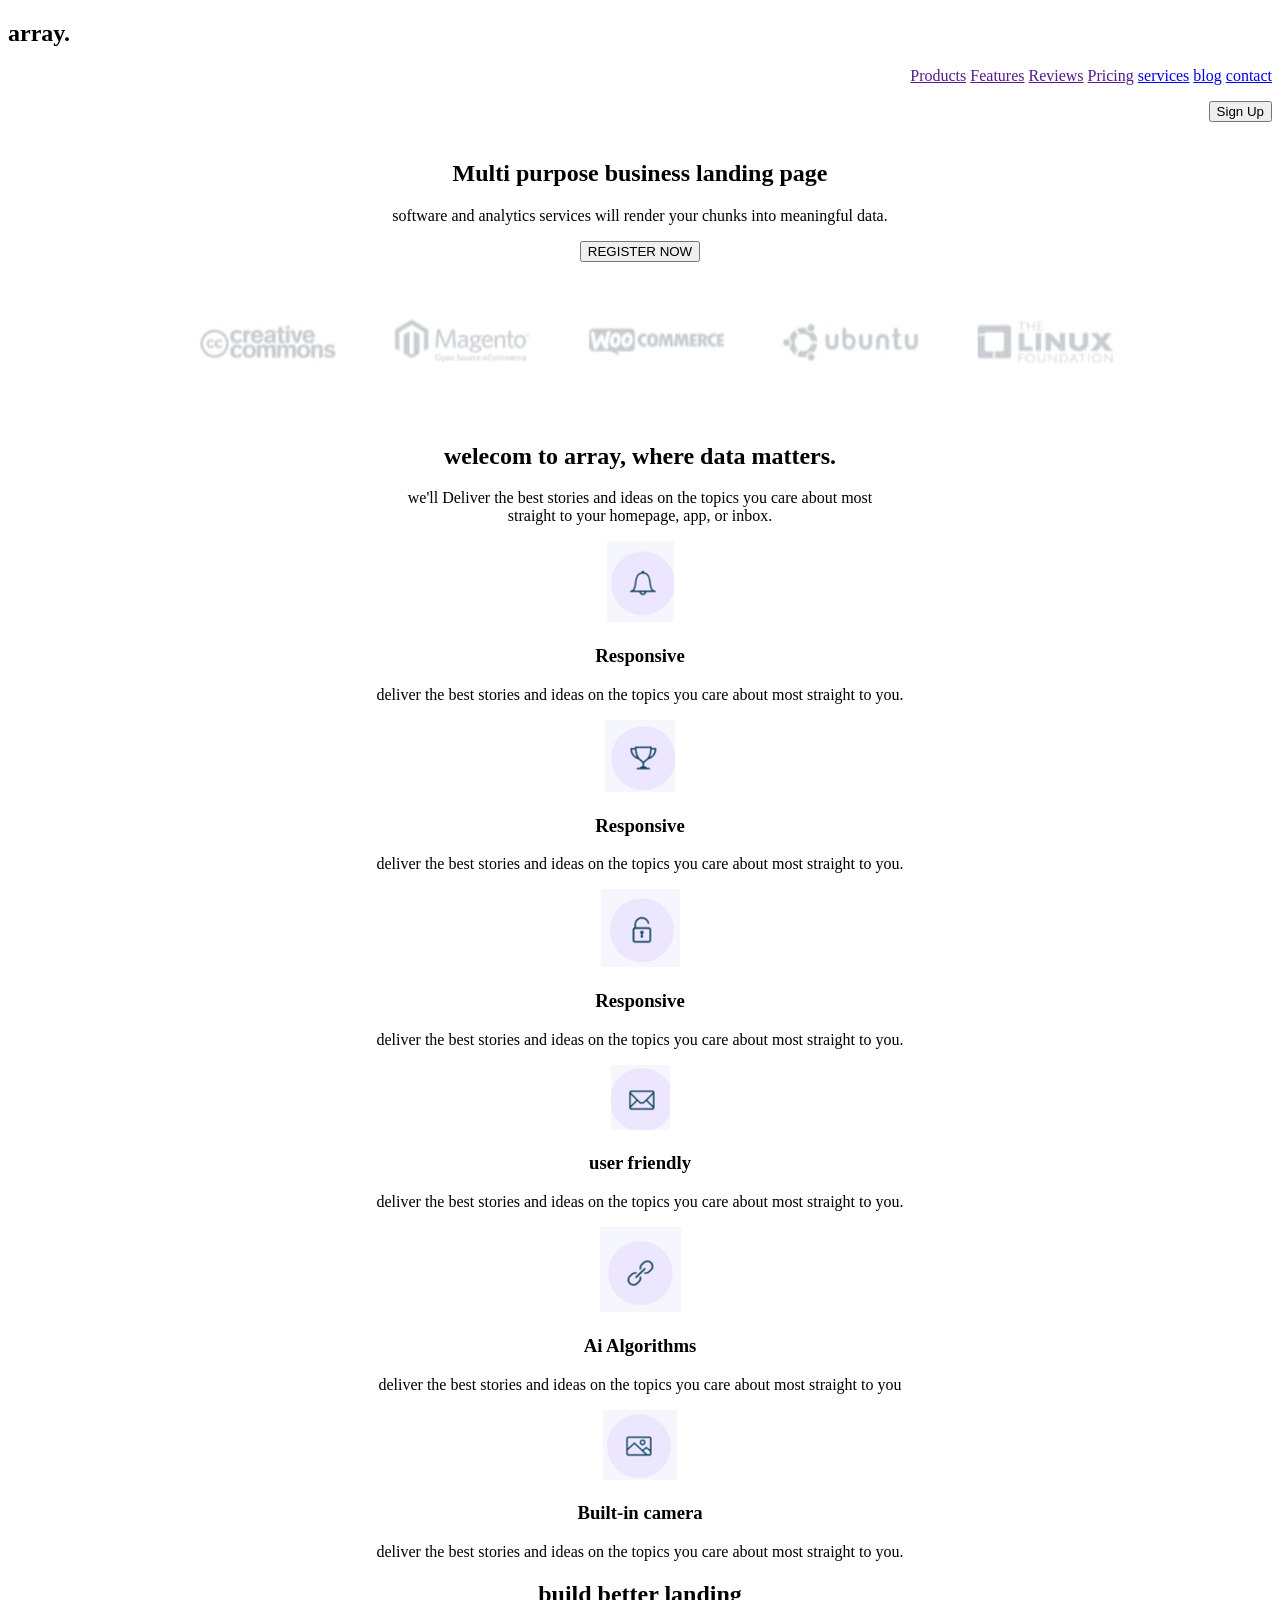
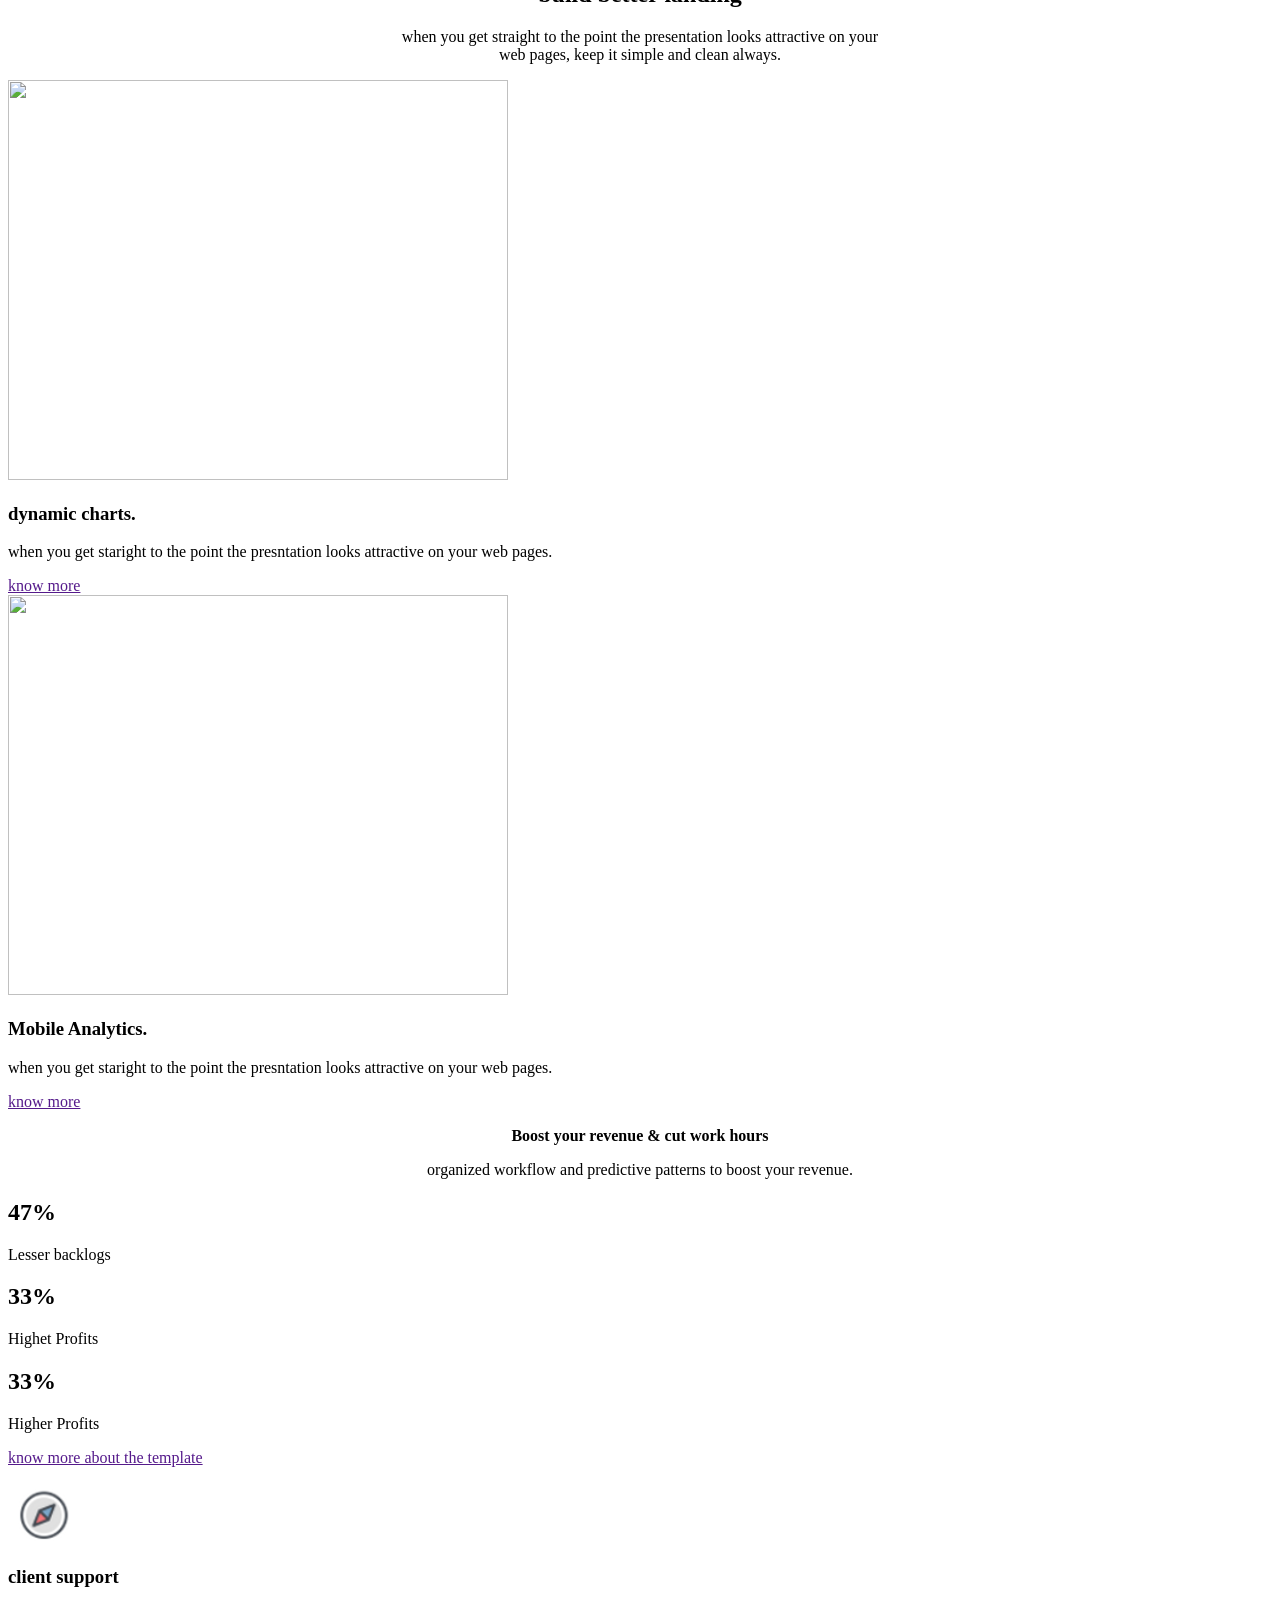
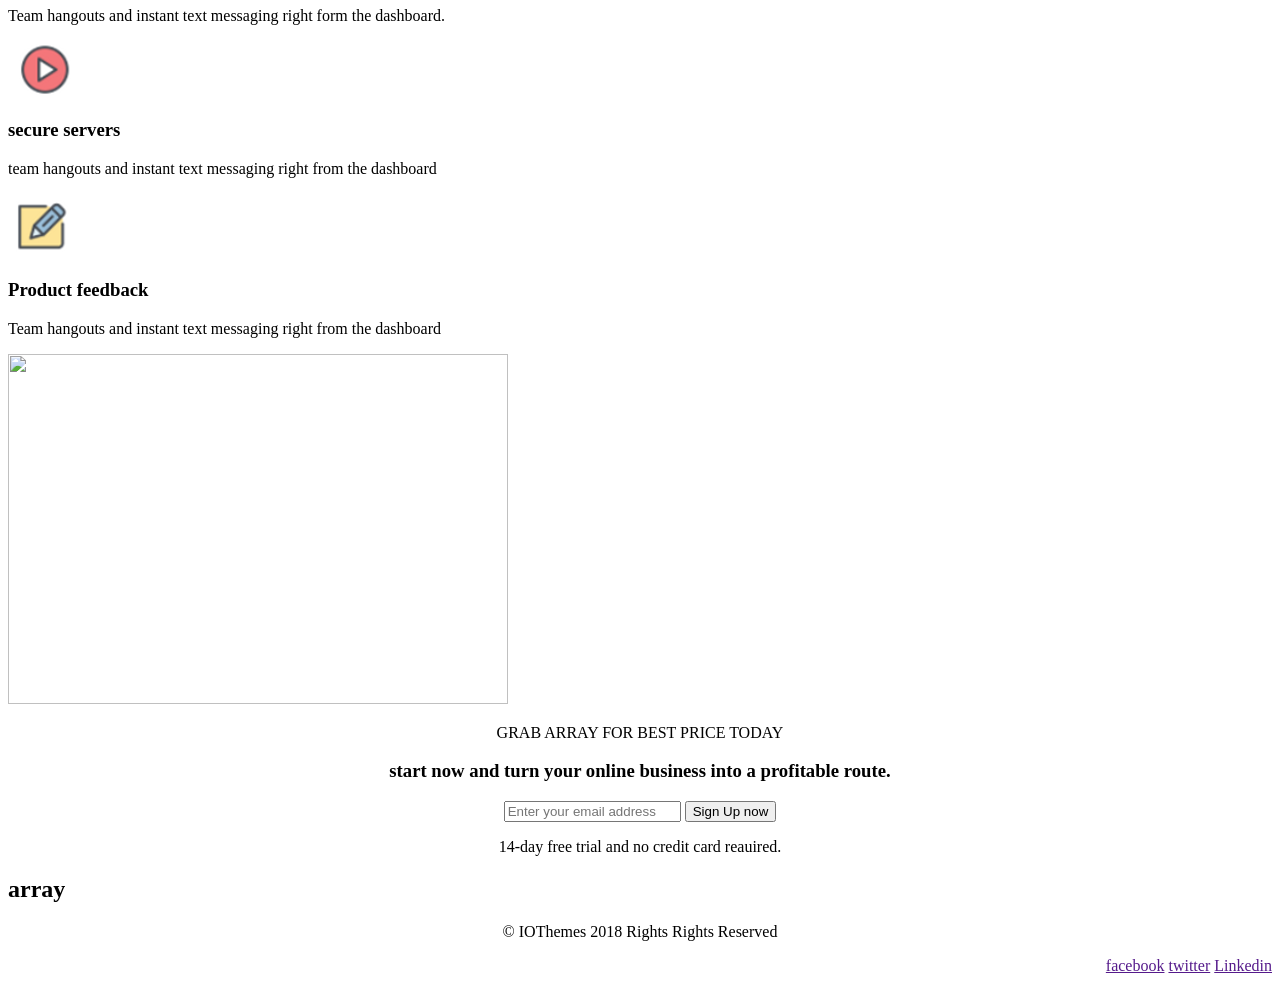
==== index.html @ 15c9b476 "final" ====
<!DOCTYPE html>
<html lang="en">

<head>
    <meta charset="UTF-8">
    <meta name="viewport" content="width=device-width, initial-scale=1.0">
    <title>Document</title>
</head>

<body>
    <!-- ?this is header -->
    <header>
        <div>
            <h2>array.</h2>
            <!-- !navigation bar -->
            <nav>
                <ul align="right">
                    <a href="">Products</a>
                    <a href="">Features</a>
                    <a href="">Reviews</a>
                    <a href="">Pricing</a>
                    <a href="./services.html">services</a>
                    <a href="blog.html">blog</a>
                    <a href="contact.html">contact</a>
                </ul>
            </nav>
            <div align="right"><button type="button">Sign Up</button></div>
        </div>
    </header>
    <main>
        <!-- ?hero section -->
        <section align="center">
            <!-- !div -->
            <div>
                <img src="https://encrypted-tbn0.gstatic.com/images?q=tbn:ANd9GcRawOi-rSEwny_Y39MV2w1dyd36rO_FWqu-CA&s"
                    width="800" alt="">
                <h1>Multi purpose business landing page</h1>
                <p>software and analytics services will render your chunks into meaningful data.</p>
                <button type="button">REGISTER NOW</button>
            </div>
            <!-- !div -->
            <div>
                <img src="./images/img1.jpeg" alt="">
            </div>
        </section>
        <!-- ?another section -->
        <section>
            <!-- !div officially -->
            <div align="center">
                <h1>welecom to array, where data matters.</h1>
                <p>we'll Deliver the best stories and ideas on the topics you care about most <br> straight to your
                    homepage, app, or inbox. </p>
                <div>
                    <img src="./images/bell.png" alt="">
                    <h3>Responsive</h3>
                    <p>deliver the best stories and ideas on the topics you care about most straight to you.</p>
                </div>
                <div>
                    <img src="./images/trophy.png" alt="">
                    <h3>Responsive</h3>
                    <p>deliver the best stories and ideas on the topics you care about most straight to you.</p>
                </div>
                <div>
                    <img src="./images/open_lock.png" alt="">
                    <h3>Responsive</h3>
                    <p>deliver the best stories and ideas on the topics you care about most straight to you.</p>
                </div>
                <div>
                    <img src="./images/inbox.png" alt="">
                    <h3>user friendly</h3>
                    <p>deliver the best stories and ideas on the topics you care about most straight to you.</p>
                </div>
                <div>
                    <img src="./images/link.png" alt="">
                    <h3>Ai Algorithms</h3>
                    <p>deliver the best stories and ideas on the topics you care about most straight to you</p>
                </div>
                <div>
                    <img src="./images/landscape.png" alt="">
                    <h3>Built-in camera</h3>
                    <p>deliver the best stories and ideas on the topics you care about most straight to you.</p>
                </div>
            </div>
        </section>
        <!-- ?section -->
        <section>
            <div  align="center">
                <h2>build better landing</h2>
                <p>when you get straight to the point the presentation looks attractive on your <br> web pages, keep it
                simple and clean always. </p></div>
            <!-- !div officially -->
            <div>
                <img src="https://app.malkite.com/assets/images/hero.png" width="500" height="400" alt="">
                <div>
                    <h3>dynamic charts.</h3>
                    <p>when you get staright to the point the presntation looks attractive on your web pages.</p>
                    <a href="">know more</a>
                </div>
            </div>
            <!-- !div officially -->
            <div>
                <img src="https://app.malkite.com/assets/images/hero.png" width="500" height="400" alt="">
                <div>
                    <h3>Mobile Analytics.</h3>
                    <p>when you get staright to the point the presntation looks attractive on your web pages.</p>
                    <a href="">know more</a>
                </div>
            </div>
        </section>
        <!-- ?section -->
        <section>
            <div align="center">
                <p><b>Boost your revenue & cut work hours</b></p>
                <p>organized workflow and predictive patterns to boost your revenue.</p>
            </div>
            <!-- !div officially -->
            <div>
                <h1>47%</h1>
                <p>Lesser backlogs</p>
                <h1>33%</h1>
                <p>Highet Profits</p>
                <h1>33%</h1>
                <p>Higher Profits</p>
                <div>
                    <p><a href="">know more about the template</a></p>
                </div>
            </div>
        </section>
        <!-- ?section -->
        <section>
            <!-- !div officially -->
            <div>
                <div>
                    <img src="./images/Screenshot_2026-04-24_102420.png" alt="">
                    <h3>client support</h3>
                    <p>Team hangouts and instant text messaging right form the dashboard.</p>
                </div>
                <div>
                    <img src="./images/sercur.png" alt="">
                    <h3>secure servers</h3>
                    <p>team hangouts and instant text messaging right from the dashboard</p>
                </div>
                <div>
                    <img src="./images/product.png" alt="">
                    <h3>Product feedback</h3>
                    <p>Team hangouts and instant text messaging right from the dashboard</p>
                </div>
            </div>
            <div>
                <img src="https://app.malkite.com/assets/images/hero.png" width="500" height="350">
            </div>
        </section>
    </main>
    <!-- ?this is footer -->
    <footer>
        <div align="center">
            <p>GRAB ARRAY FOR BEST PRICE TODAY</p>
            <h3>start now and turn your online business into a profitable route.</h3>
            <form action="">
               <input type="text" placeholder="Enter your email address">
              <button type="button">Sign Up now</button>
            </form>
            <p>14-day free trial and no credit card reauired.</p>
        </div>
        <div>
            <h2>array</h2>
            <p align="center">&copy; IOThemes 2018 Rights Rights Reserved</p>
            <ul align="right">
                <a href="">facebook</a>
                <a href="">twitter</a>
                <a href="">Linkedin</a>
            </ul>
        </div>
    </footer>
</body>
</html>
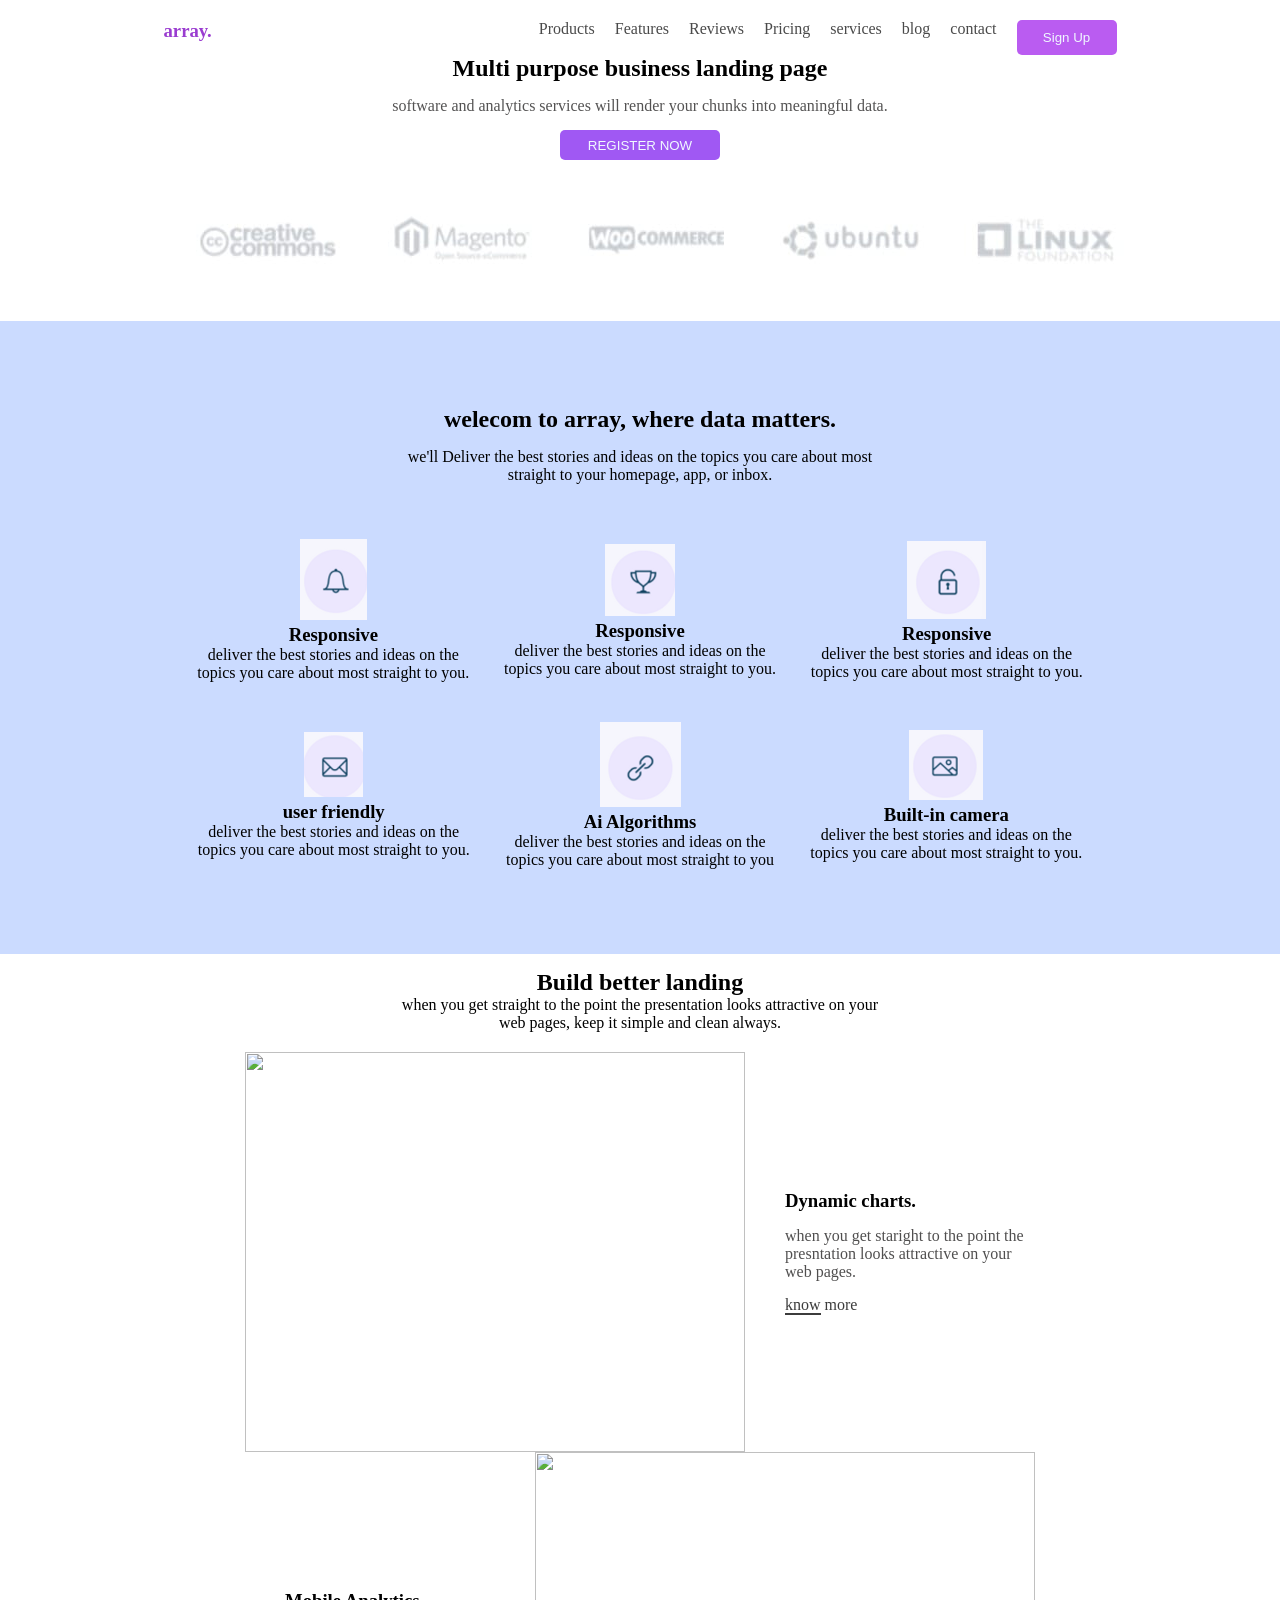
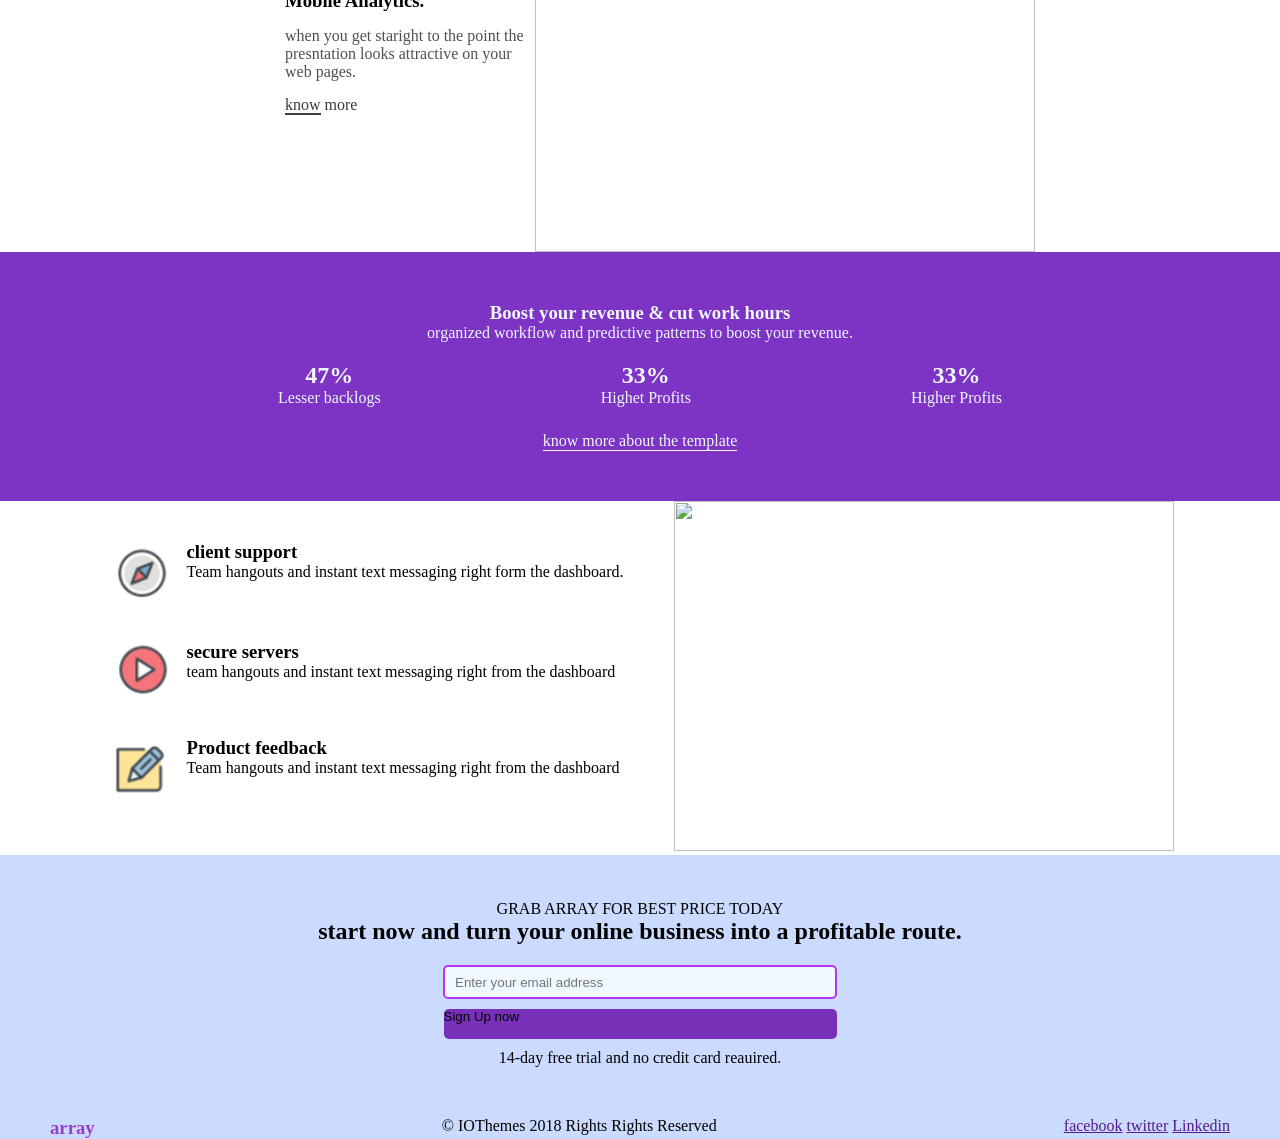
==== commit c486ba48: "css" ====
--- a/index.html
+++ b/index.html
@@ -5,16 +5,17 @@
     <meta charset="UTF-8">
     <meta name="viewport" content="width=device-width, initial-scale=1.0">
     <title>Document</title>
+    <link rel="stylesheet" href="home.css">
 </head>
 
 <body>
     <!-- ?this is header -->
-    <header>
-        <div>
-            <h2>array.</h2>
+    <header class="first">
+        <div class="space">
+            <h3 class="title">array.</h3>
             <!-- !navigation bar -->
-            <nav>
-                <ul align="right">
+            <nav class="navigation">
+                <ul class="link">
                     <a href="">Products</a>
                     <a href="">Features</a>
                     <a href="">Reviews</a>
@@ -23,127 +24,159 @@
                     <a href="blog.html">blog</a>
                     <a href="contact.html">contact</a>
                 </ul>
+                <button class="botona" type="submit">Sign Up</button>
             </nav>
-            <div align="right"><button type="button">Sign Up</button></div>
         </div>
     </header>
     <main>
         <!-- ?hero section -->
-        <section align="center">
+        <section class="sec1">
             <!-- !div -->
             <div>
-                <img src="https://encrypted-tbn0.gstatic.com/images?q=tbn:ANd9GcRawOi-rSEwny_Y39MV2w1dyd36rO_FWqu-CA&s"
-                    width="800" alt="">
-                <h1>Multi purpose business landing page</h1>
-                <p>software and analytics services will render your chunks into meaningful data.</p>
-                <button type="button">REGISTER NOW</button>
-            </div>
-            <!-- !div -->
-            <div>
-                <img src="./images/img1.jpeg" alt="">
-            </div>
+                <div class="center">
+                    <img src="https://encrypted-tbn0.gstatic.com/images?q=tbn:ANd9GcRawOi-rSEwny_Y39MV2w1dyd36rO_FWqu-CA&s"
+                        width="800" alt="">
+                    <h2 class="title2">Multi purpose business landing page</h2>
+                    <p class="para">software and analytics services will render your chunks into meaningful data.</p>
+                    <div class="poto">
+                        <button class="botona2" type="reset">REGISTER NOW</button>
+                    </div>
+
+                </div>
+                <!-- !div -->
+                <div>
+                    <img src="./images/img1.jpeg" alt="">
+                </div>
+            </div>
+
         </section>
         <!-- ?another section -->
-        <section>
+        <section class="sec2">
             <!-- !div officially -->
-            <div align="center">
-                <h1>welecom to array, where data matters.</h1>
-                <p>we'll Deliver the best stories and ideas on the topics you care about most <br> straight to your
-                    homepage, app, or inbox. </p>
-                <div>
-                    <img src="./images/bell.png" alt="">
-                    <h3>Responsive</h3>
-                    <p>deliver the best stories and ideas on the topics you care about most straight to you.</p>
-                </div>
-                <div>
-                    <img src="./images/trophy.png" alt="">
-                    <h3>Responsive</h3>
-                    <p>deliver the best stories and ideas on the topics you care about most straight to you.</p>
-                </div>
-                <div>
-                    <img src="./images/open_lock.png" alt="">
-                    <h3>Responsive</h3>
-                    <p>deliver the best stories and ideas on the topics you care about most straight to you.</p>
-                </div>
-                <div>
-                    <img src="./images/inbox.png" alt="">
-                    <h3>user friendly</h3>
-                    <p>deliver the best stories and ideas on the topics you care about most straight to you.</p>
-                </div>
-                <div>
-                    <img src="./images/link.png" alt="">
-                    <h3>Ai Algorithms</h3>
-                    <p>deliver the best stories and ideas on the topics you care about most straight to you</p>
-                </div>
-                <div>
-                    <img src="./images/landscape.png" alt="">
-                    <h3>Built-in camera</h3>
-                    <p>deliver the best stories and ideas on the topics you care about most straight to you.</p>
+            <div>
+                <div class="divone">
+                    <h2>welecom to array, where data matters.</h2>
+                    <p>we'll Deliver the best stories and ideas on the topics you care about most <br> straight to your
+                        homepage, app, or inbox. </p>
+                </div>
+                <div class="divtwo">
+                    <div>
+                        <img src="./images/bell.png" alt="">
+                        <h3>Responsive</h3>
+                        <p>deliver the best stories and ideas on the topics you care about most straight to you.</p>
+                    </div>
+                    <div>
+                        <img src="./images/trophy.png" alt="">
+                        <h3>Responsive</h3>
+                        <p>deliver the best stories and ideas on the topics you care about most straight to you.</p>
+                    </div>
+                    <div>
+                        <img src="./images/open_lock.png" alt="">
+                        <h3>Responsive</h3>
+                        <p>deliver the best stories and ideas on the topics you care about most straight to you.</p>
+                    </div>
+                </div>
+                <div class="divth">
+                    <div>
+                        <img src="./images/inbox.png" alt="">
+                        <h3>user friendly</h3>
+                        <p>deliver the best stories and ideas on the topics you care about most straight to you.</p>
+                    </div>
+                    <div>
+                        <img src="./images/link.png" alt="">
+                        <h3>Ai Algorithms</h3>
+                        <p>deliver the best stories and ideas on the topics you care about most straight to you</p>
+                    </div>
+                    <div>
+                        <img src="./images/landscape.png" alt="">
+                        <h3>Built-in camera</h3>
+                        <p>deliver the best stories and ideas on the topics you care about most straight to you.</p>
+                    </div>
                 </div>
             </div>
         </section>
         <!-- ?section -->
-        <section>
-            <div  align="center">
-                <h2>build better landing</h2>
-                <p>when you get straight to the point the presentation looks attractive on your <br> web pages, keep it
-                simple and clean always. </p></div>
+        <section class="sec3">
+            <div>
+                <div class="titre">
+                    <h2>Build better landing</h2>
+                    <p>when you get straight to the point the presentation looks attractive on your <br> web pages, keep
+                        it
+                        simple and clean always. </p>
+                </div>
+                <!-- !div officially -->
+                <div class="image1">
+                    <img src="https://app.malkite.com/assets/images/hero.png" width="500" height="400" alt="">
+                    <div class="text">
+                        <h3>Dynamic charts.</h3>
+                        <p>when you get staright to the point the presntation looks attractive on your web pages.</p>
+                        <a href=""><span>know</span> more</a>
+                    </div>
+                </div>
+                <!-- !div officially -->
+                <div class="image1">
+                    <div class="text">
+                        <h3>Mobile Analytics.</h3>
+                        <p>when you get staright to the point the presntation looks attractive on your web pages.</p>
+                        <a href=""><span>know</span> more</a>
+                    </div>
+                    <img src="https://app.malkite.com/assets/images/hero.png" width="500" height="400" alt="">
+                </div>
+            </div>
+        </section>
+        <!-- ?section -->
+        <section class="sec4">
+            <div>
+                <div class="one">
+                    <h3>Boost your revenue & cut work hours</h3>
+                    <p>organized workflow and predictive patterns to boost your revenue.</p>
+                </div>
+                <!-- !div officially -->
+                <div class="nmb">
+                    <div>
+                        <h1>47%</h1>
+                        <p>Lesser backlogs</p>
+                    </div>
+                    <div>
+                        <h1>33%</h1>
+                        <p>Highet Profits</p>
+                    </div>
+                    <div>
+                        <h1>33%</h1>
+                        <p>Higher Profits</p>
+                    </div>
+
+                </div>
+                <div class="lein">
+                    <a href=""><span>know more about the template</span></a>
+                </div>
+            </div>
+        </section>
+        <!-- ?section -->
+        <section class="sec5">
             <!-- !div officially -->
             <div>
-                <img src="https://app.malkite.com/assets/images/hero.png" width="500" height="400" alt="">
-                <div>
-                    <h3>dynamic charts.</h3>
-                    <p>when you get staright to the point the presntation looks attractive on your web pages.</p>
-                    <a href="">know more</a>
-                </div>
-            </div>
-            <!-- !div officially -->
-            <div>
-                <img src="https://app.malkite.com/assets/images/hero.png" width="500" height="400" alt="">
-                <div>
-                    <h3>Mobile Analytics.</h3>
-                    <p>when you get staright to the point the presntation looks attractive on your web pages.</p>
-                    <a href="">know more</a>
-                </div>
-            </div>
-        </section>
-        <!-- ?section -->
-        <section>
-            <div align="center">
-                <p><b>Boost your revenue & cut work hours</b></p>
-                <p>organized workflow and predictive patterns to boost your revenue.</p>
-            </div>
-            <!-- !div officially -->
-            <div>
-                <h1>47%</h1>
-                <p>Lesser backlogs</p>
-                <h1>33%</h1>
-                <p>Highet Profits</p>
-                <h1>33%</h1>
-                <p>Higher Profits</p>
-                <div>
-                    <p><a href="">know more about the template</a></p>
-                </div>
-            </div>
-        </section>
-        <!-- ?section -->
-        <section>
-            <!-- !div officially -->
-            <div>
-                <div>
+                <div class="logo">
                     <img src="./images/Screenshot_2026-04-24_102420.png" alt="">
-                    <h3>client support</h3>
-                    <p>Team hangouts and instant text messaging right form the dashboard.</p>
-                </div>
-                <div>
+                    <div class="texet2">
+                        <h3>client support</h3>
+                        <p>Team hangouts and instant text messaging right form the dashboard.</p>
+                    </div>
+
+                </div>
+                <div class="logo">
                     <img src="./images/sercur.png" alt="">
-                    <h3>secure servers</h3>
-                    <p>team hangouts and instant text messaging right from the dashboard</p>
-                </div>
-                <div>
+                    <div class="texet2">
+                        <h3>secure servers</h3>
+                        <p>team hangouts and instant text messaging right from the dashboard</p>
+                    </div>
+                </div>
+                <div class="logo">
                     <img src="./images/product.png" alt="">
-                    <h3>Product feedback</h3>
-                    <p>Team hangouts and instant text messaging right from the dashboard</p>
+                    <div class="texet2">
+                        <h3>Product feedback</h3>
+                        <p>Team hangouts and instant text messaging right from the dashboard</p>
+                    </div>
                 </div>
             </div>
             <div>
@@ -152,20 +185,22 @@
         </section>
     </main>
     <!-- ?this is footer -->
-    <footer>
-        <div align="center">
+    <footer class="final">
+        <div class="final1">
             <p>GRAB ARRAY FOR BEST PRICE TODAY</p>
-            <h3>start now and turn your online business into a profitable route.</h3>
+            <h2>start now and turn your online business into a profitable route.</h2>
             <form action="">
-               <input type="text" placeholder="Enter your email address">
-              <button type="button">Sign Up now</button>
+                <input type="text" placeholder="Enter your email address">
             </form>
+            <div class="bo">
+                <button class="boto" type="button">Sign Up now</button>
+            </div>
             <p>14-day free trial and no credit card reauired.</p>
         </div>
-        <div>
-            <h2>array</h2>
-            <p align="center">&copy; IOThemes 2018 Rights Rights Reserved</p>
-            <ul align="right">
+        <div class="done">
+            <h3>array</h3>
+            <p>&copy; IOThemes 2018 Rights Rights Reserved</p>
+            <ul>
                 <a href="">facebook</a>
                 <a href="">twitter</a>
                 <a href="">Linkedin</a>
@@ -173,4 +208,5 @@
         </div>
     </footer>
 </body>
+
 </html>
--- a/home.css
+++ b/home.css
@@ -0,0 +1,257 @@
+*{
+    padding: 0;
+    margin: 0;
+}
+/*  !this is header */
+.first{
+    display: flex;
+    /* background-color: aqua; */
+    padding-top: 20px;
+    
+}
+.space{
+    display: flex;
+    justify-content: space-around;
+    /* background-color: blue; */
+    width: 100vw;
+}
+.title{
+    color: rgb(154, 60, 208);
+}
+.navigation {
+    display: flex;
+    gap: 20px;
+    
+}
+.navigation ul{
+    display: flex;
+    gap: 20px;
+}
+.link a{
+    text-decoration: none;
+    color: rgb(74, 74, 74);
+   
+}
+.botona{
+    /* text-decoration: none; */
+    border: none;
+width: 100px;
+background-color: rgb(186, 92, 241);
+height: 35px;
+border-radius: 5px;
+color: aliceblue;
+cursor: grab;
+}
+/*  !this is main */
+/* ?hero section */
+.sec1{
+    display: flex;
+    justify-content: center;
+    /* align-items: center; */
+}
+.title2{
+    /* padding-left: 210px; */
+}
+.center{
+    /* padding-left: 180px; */
+    align-items: center;
+    display: flex;
+    justify-content: center;
+    flex-direction: column;
+}
+.para{
+    /* padding-left: 170px; */
+    color: rgb(84, 83, 83);
+    padding-top: 15px;
+    padding-bottom: 15px;
+}
+.botona2{
+    background-color: rgb(160, 88, 243);
+    border: none;
+    width: 160px;
+    height: 30px;
+    border-radius: 5px;
+    color: aliceblue;
+    cursor: grab;
+    
+}
+.poto{
+    display: flex;
+    justify-content: center;
+    /* padding-left: 200px; */
+    
+}
+/* ?second section */
+.sec2{
+    background-color: rgb(203, 219, 255);
+    /* display: flex; */
+}
+.divone{
+    display: flex;
+    flex-direction: column;
+    /* justify-content: center; */
+    text-align: center;
+    gap: 15px;
+    padding-top: 85px;
+}
+.divone p{
+    padding-bottom: 55px;
+}
+.divtwo{
+    display: flex;
+    align-items: center;
+    text-align: center;
+    padding-left: 190px;
+    padding-right: 190px;
+    gap: 20px;
+    padding-bottom: 40px;
+}
+.divth{
+    display: flex;
+    align-items: center;
+    text-align: center;
+    padding-left: 190px;
+    padding-right: 190px;
+    gap: 20px;
+    padding-bottom: 85px;
+}
+/* ?section three */
+.sec3{
+    display: flex;
+    justify-content: center;
+    
+}
+.titre{
+    /* display: flex; */
+    text-align: center;
+    padding-top: 15px;
+    padding-bottom: 20px;
+}
+.image1{
+
+display: flex;
+}
+.text{
+    /* align-items: center; */
+    display: flex;
+    flex-direction: column;
+    justify-content: center;
+    /* text-align: center; */
+    /* background-color: blue; */
+    width: 250px;
+    padding-left: 40px;
+    gap: 15px;
+}
+.text p{ 
+    color: rgb(80, 79, 79);
+}
+.text a{
+    text-decoration: none;
+    color: rgb(60, 60, 60);
+    
+}
+.text a span{
+    border-bottom: 2px solid rgb(60, 60, 60);;
+}
+/* ?section four */
+.sec4{
+    display: flex;
+    justify-content: center;
+    color: aliceblue;
+    background-color: rgb(125, 51, 195);
+    padding-top: 50px;
+    padding-bottom: 50px;
+}
+.nmb{
+    display: flex;
+    /* justify-content: center; */
+    text-align: center;
+    /* align-items: center; */
+    gap: 220px;
+}
+.one{
+    text-align: center;
+    padding-bottom: 20px;
+
+}
+.lein a{
+    display: flex;
+    justify-content: center;
+    padding-top: 25px;
+    text-decoration: none;
+    color: aliceblue;
+}
+.lein a span{
+    border-bottom: 1px solid aliceblue;
+}
+/* ?section five */
+.sec5{
+    /* background-color: aqua; */
+    display: flex;
+    justify-content: center;
+    gap: 50px;
+}
+.logo{
+    display: flex;
+    /* flex-direction: row; */
+    gap: 10px;
+    padding-top: 40px;
+
+}
+.texet2{
+    display: flex;
+    flex-direction: column;
+}
+/* ?this is footer */
+.final{
+    background-color:rgb(203, 219, 255);
+}
+.final1{
+    display: flex;
+    /* justify-content: center; */
+    flex-direction: column;
+    align-items: center;
+    padding-top: 45px;
+    
+}
+.done{
+    display: flex;
+    justify-content: space-between;
+    padding-top: 50px;
+    padding-left: 50px;
+    padding-right: 50px;
+}
+.done h3{
+    color: rgb(154, 60, 208);
+    
+}
+form{
+    padding-top: 20px;
+    display: flex;
+
+}
+.boto{
+    display: flex;
+    flex-direction: column;
+    border: none;
+     width: 393px;
+    height: 30px;
+    background-color: rgb(119, 49, 185);
+    border-radius: 5px;
+    
+    
+}
+form input{
+    border: none;
+    border: 2px solid rgb(178, 53, 245);
+    background-color: aliceblue;
+    width: 370px;
+    height: 30px;
+    padding-left: 10px;
+    padding-right: 10px; 
+    border-radius: 5px; 
+}
+.bo {
+    padding-top: 10px;
+    padding-bottom: 10px;
+}
